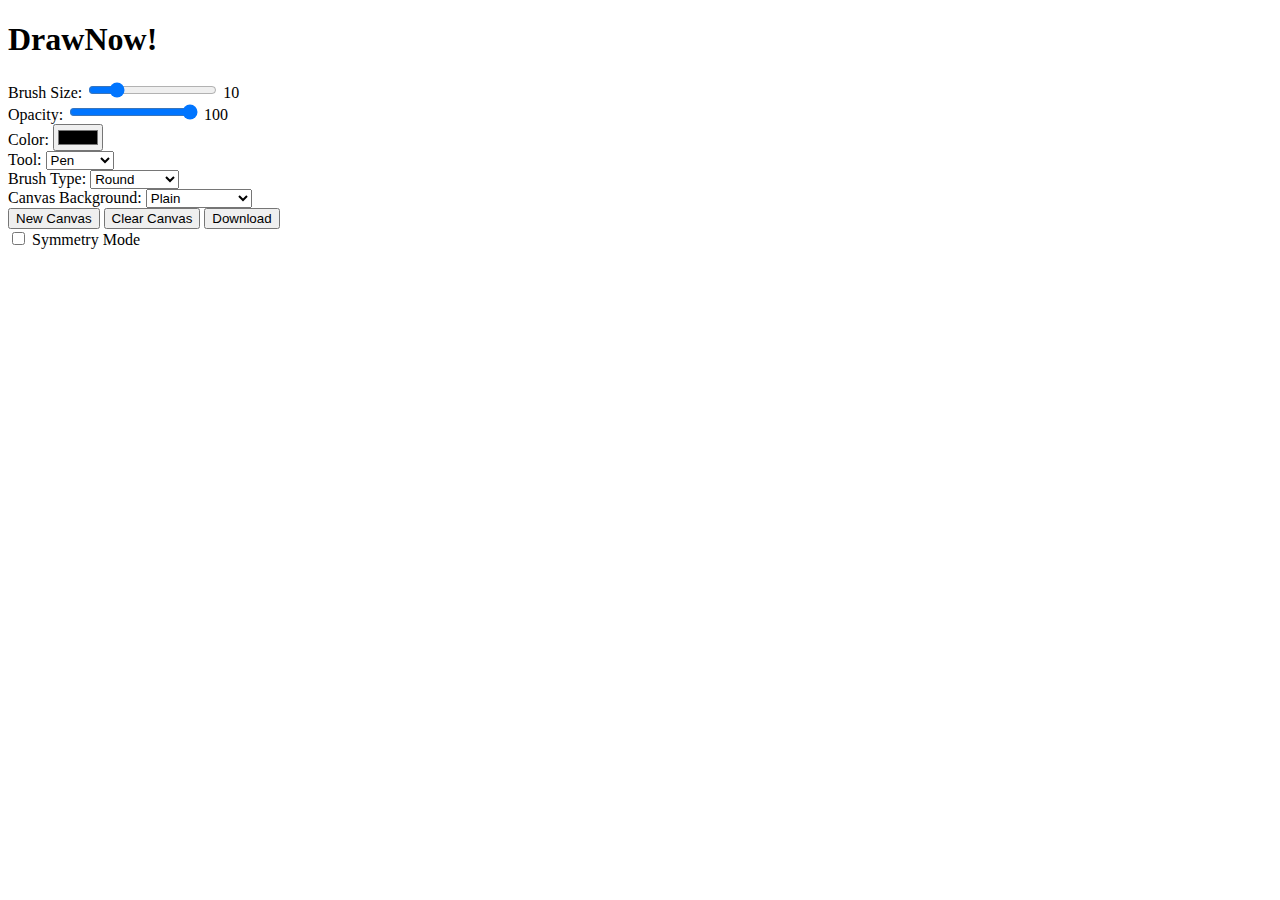
==== index.html @ f37eefe8 "index.html" ====
<!DOCTYPE html>
<html lang="en">
<head>
  <meta charset="UTF-8">
  <title>DrawNow!</title>
  <link rel="stylesheet" href="styles.css">
</head>
<body>
  <!-- Header -->
  <header>
    <h1>DrawNow!</h1>
  </header>

  <!-- Toolbar -->
  <div class="toolbar">
    <!-- Brush size & opacity -->
    <div class="toolbar-item">
      <label for="brushSize">Brush Size:</label>
      <input type="range" id="brushSize" min="1" max="50" value="10">
      <span id="brushSizeValue">10</span>
    </div>
    <div class="toolbar-item">
      <label for="opacity">Opacity:</label>
      <input type="range" id="opacity" min="0" max="100" value="100">
      <span id="opacityValue">100</span>
    </div>
    <!-- Color picker & recent colors -->
    <div class="toolbar-item">
      <label for="brushColor">Color:</label>
      <input type="color" id="brushColor" value="#000000">
      <div id="recentColors"></div>
    </div>
    <!-- Tool selector  -->
    <div class="toolbar-item">
      <label for="tool">Tool:</label>
      <select id="tool">
        <option value="pen">Pen</option>
        <option value="eraser">Eraser</option>
        <option value="fill">Fill</option>
        <option value="shape">Shapes</option>
      </select>
    </div>
    <!-- Brush types – 20 unique brushes -->
    <div class="toolbar-item">
      <label for="brushType">Brush Type:</label>
      <select id="brushType">
        <option value="round">Round</option>
        <option value="square">Square</option>
        <option value="dotted">Dotted</option>
        <option value="spray">Spray</option>
        <option value="calligraphy">Calligraphy</option>
        <option value="splatter">Splatter</option>
        <option value="watercolor">Watercolor</option>
        <option value="chalk">Chalk</option>
        <option value="oil">Oil</option>
        <option value="pencil">Pencil</option>
        <option value="neon">Neon</option>
        <option value="glitter">Glitter</option>
        <option value="textured">Textured</option>
        <option value="pattern">Pattern</option>
        <option value="airbrush">Airbrush</option>
        <option value="star">Star</option>
        <option value="heart">Heart</option>
        <option value="zigzag">Zigzag</option>
        <option value="scatter">Scatter</option>
        <option value="crayon">Crayon</option>
      </select>
    </div>
    <!-- Shape options (shown only when tool is "shape") -->
    <div class="toolbar-item" id="shapeOptions" style="display:none;">
      <label for="shapeType">Shape:</label>
      <select id="shapeType">
        <option value="line">Straight Line</option>
        <option value="dottedLine">Dotted Line</option>
        <option value="rectangle">Rectangle</option>
        <option value="dottedRectangle">Dotted Rectangle</option>
        <option value="circle">Circle</option>
        <option value="ellipse">Ellipse</option>
        <option value="oval">Oval</option>
      </select>
    </div>
    <!-- Canvas Background Options -->
    <div class="toolbar-item">
      <label for="backgroundPattern">Canvas Background:</label>
      <select id="backgroundPattern">
        <option value="plain">Plain</option>
        <option value="notebook">Notebook</option>
        <option value="pastel">Pastel Pattern</option>
        <option value="fabric">Fabric</option>
        <option value="paper">Paper</option>
        <option value="grid">Grid</option>
        <option value="oldpaper">Old Paper</option>
        <option value="wood">Wood</option>
        <option value="marble">Marble</option>
      </select>
    </div>
    <!-- Action Buttons -->
    <div class="toolbar-item">
      <button id="newCanvas">New Canvas</button>
      <button id="clearCanvas">Clear Canvas</button>
      <button id="downloadCanvas">Download</button>
    </div>
    <!-- Symmetry mode (toggle with shortcut Y) -->
    <div class="toolbar-item">
      <label>
        <input type="checkbox" id="symmetry">
        Symmetry Mode
      </label>
    </div>
  </div>

  <!-- Drawing Canvas Container -->
  <div class="canvas-container plain" id="canvasContainer">
    <canvas id="drawingCanvas" width="800" height="600"></canvas>
  </div>

  <script src="script.js"></script>
</body>
</html>
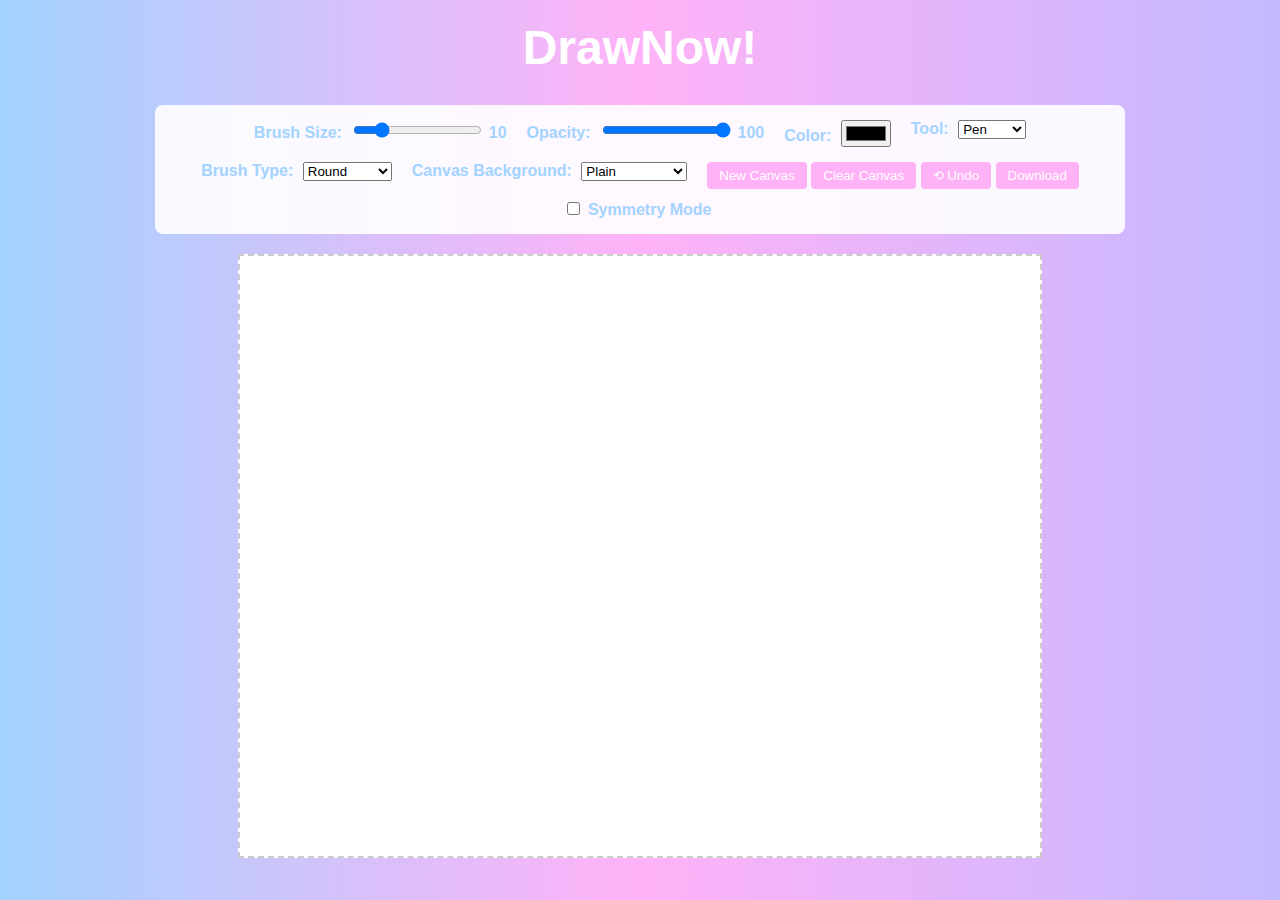
==== commit c153babc: "Update index.html" ====
--- a/index.html
+++ b/index.html
@@ -98,6 +98,7 @@
     <div class="toolbar-item">
       <button id="newCanvas">New Canvas</button>
       <button id="clearCanvas">Clear Canvas</button>
+      <button id="undoCanvas">⟲ Undo</button>
       <button id="downloadCanvas">Download</button>
     </div>
     <!-- Symmetry mode (toggle with shortcut Y) -->
--- a/styles.css
+++ b/styles.css
@@ -0,0 +1,115 @@
+/* Global & Gradient Background */
+body {
+  margin: 0;
+  padding: 0;
+  font-family: 'Arial', sans-serif;
+  background: linear-gradient(90deg, #A3D3FF, #FFB2F7, #C3B9FF);
+  color: #A3D3FF;
+}
+
+/* Header */
+header {
+  text-align: center;
+  padding: 20px;
+}
+header h1 {
+  margin: 0;
+  color: white;
+  font-size: 3em;
+}
+
+/* Toolbar */
+.toolbar {
+  display: flex;
+  flex-wrap: wrap;
+  justify-content: center;
+  background-color: rgba(255,255,255,0.9);
+  padding: 10px;
+  border-radius: 8px;
+  margin: 10px auto;
+  max-width: 950px;
+}
+.toolbar-item {
+  margin: 5px 10px;
+  font-weight: bold;
+  color: #A3D3FF;
+}
+.toolbar-item label {
+  margin-right: 5px;
+}
+button {
+  background-color: #FFB2F7;
+  border: none;
+  padding: 6px 12px;
+  border-radius: 4px;
+  color: white;
+  cursor: pointer;
+}
+button:hover {
+  background-color: #e699f0;
+}
+
+/* Recent Colors Palette */
+#recentColors {
+  margin-top: 5px;
+}
+.color-swatch {
+  display: inline-block;
+  width: 20px;
+  height: 20px;
+  margin-right: 3px;
+  border: 1px solid #C3B9FF;
+  cursor: pointer;
+}
+
+/* Canvas Container */
+.canvas-container {
+  margin: 20px auto;
+  width: 800px;
+  height: 600px;
+  border: 2px dashed #ccc;
+  position: relative;
+  background-size: cover;
+  background-position: center;
+}
+
+/* Predefined Backgrounds */
+.canvas-container.plain {
+  background-color: #fff;
+}
+.canvas-container.notebook {
+  background: repeating-linear-gradient(0deg, #fff, #fff 23px, #d1d1d1 24px);
+}
+.canvas-container.pastel {
+  background: linear-gradient(45deg, #A3D3FF 25%, transparent 25%) -50px 0,
+              linear-gradient(-45deg, #FFB2F7 25%, transparent 25%) -50px 0,
+              linear-gradient(45deg, transparent 75%, #C3B9FF 75%),
+              linear-gradient(-45deg, transparent 75%, #C3B9FF 75%);
+  background-size: 100px 100px;
+}
+.canvas-container.fabric {
+  background-image: url('https://assets.onecompiler.app/438dg3d7r/43efd2752/fabric%20copy.png');
+}
+.canvas-container.paper {
+  background-image: url('https://assets.onecompiler.app/438dg3d7r/43efd2752/10366807.jpg');
+}
+.canvas-container.grid {
+  background-image: url('https://assets.onecompiler.app/438dg3d7r/43efd2752/sl_072622_51930_13.jpg');
+}
+.canvas-container.oldpaper {
+  background-image: url('https://assets.onecompiler.app/438dg3d7r/43efd2752/37416bdfbbe287d1f1cd44fa8dfd3159.jpg');
+}
+.canvas-container.wood {
+  background-image: url('https://assets.onecompiler.app/438dg3d7r/43efd2752/wood.jpg');
+}
+.canvas-container.marble {
+  background-image: url('https://assets.onecompiler.app/438dg3d7r/43efd2752/marble%20copy.png');
+}
+
+/* The drawing canvas itself */
+canvas {
+  position: absolute;
+  left: 0;
+  top: 0;
+  z-index: 1;
+}
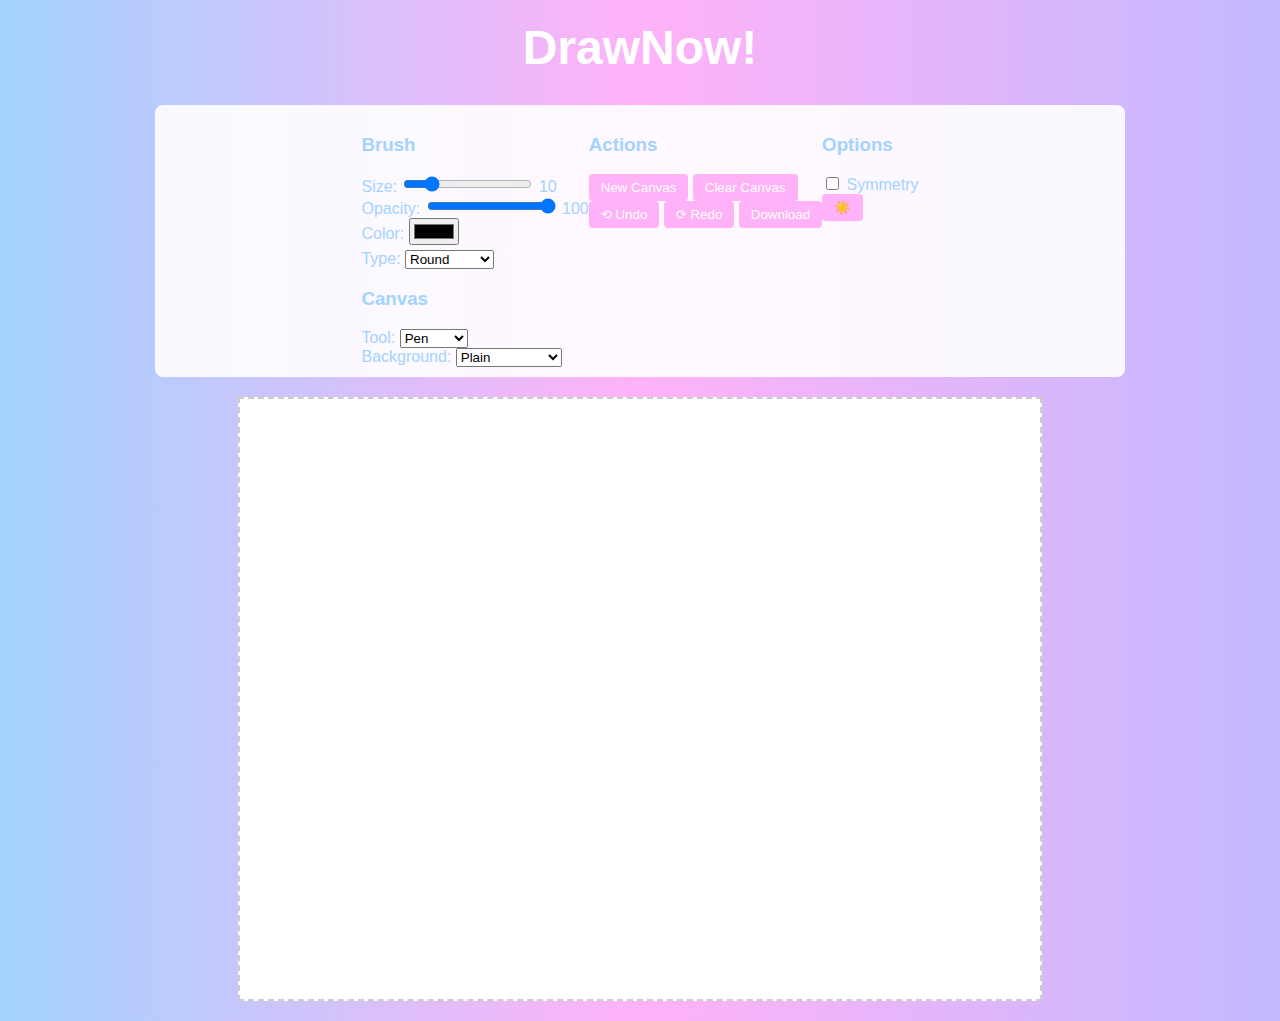
==== commit 1416cd22: "Update index.html" ====
--- a/index.html
+++ b/index.html
@@ -13,100 +13,125 @@
 
   <!-- Toolbar -->
   <div class="toolbar">
-    <!-- Brush size & opacity -->
-    <div class="toolbar-item">
-      <label for="brushSize">Brush Size:</label>
-      <input type="range" id="brushSize" min="1" max="50" value="10">
-      <span id="brushSizeValue">10</span>
+    <!-- Left grouping: Brush and Canvas menus -->
+    <div class="menu-group">
+      <!-- Brush Controls -->
+      <div class="menu">
+        <h3>Brush</h3>
+        <div class="menu-item">
+          <label for="brushSize">Size:</label>
+          <input type="range" id="brushSize" min="1" max="50" value="10">
+          <span id="brushSizeValue">10</span>
+        </div>
+        <div class="menu-item">
+          <label for="opacity">Opacity:</label>
+          <input type="range" id="opacity" min="0" max="100" value="100">
+          <span id="opacityValue">100</span>
+        </div>
+        <div class="menu-item">
+          <label for="brushColor">Color:</label>
+          <input type="color" id="brushColor" value="#000000">
+          <div id="recentColors"></div>
+        </div>
+        <div class="menu-item">
+          <label for="brushType">Type:</label>
+          <select id="brushType">
+            <option value="round">Round</option>
+            <option value="square">Square</option>
+            <option value="dotted">Dotted</option>
+            <option value="spray">Spray</option>
+            <option value="calligraphy">Calligraphy</option>
+            <option value="splatter">Splatter</option>
+            <option value="watercolor">Watercolor</option>
+            <option value="chalk">Chalk</option>
+            <option value="oil">Oil</option>
+            <option value="pencil">Pencil</option>
+            <option value="neon">Neon</option>
+            <option value="glitter">Glitter</option>
+            <option value="textured">Textured</option>
+            <option value="pattern">Pattern</option>
+            <option value="airbrush">Airbrush</option>
+            <option value="star">Star</option>
+            <option value="heart">Heart</option>
+            <option value="zigzag">Zigzag</option>
+            <option value="scatter">Scatter</option>
+            <option value="crayon">Crayon</option>
+          </select>
+        </div>
+      </div>
+      <!-- Canvas Controls -->
+      <div class="menu">
+        <h3>Canvas</h3>
+        <div class="menu-item">
+          <label for="tool">Tool:</label>
+          <select id="tool">
+            <option value="pen">Pen</option>
+            <option value="eraser">Eraser</option>
+            <option value="fill">Fill</option>
+            <option value="shape">Shapes</option>
+          </select>
+        </div>
+        <div class="menu-item" id="shapeOptions" style="display:none;">
+          <label for="shapeType">Shape:</label>
+          <select id="shapeType">
+            <option value="line">Straight Line</option>
+            <option value="dottedLine">Dotted Line</option>
+            <option value="rectangle">Rectangle</option>
+            <option value="dottedRectangle">Dotted Rectangle</option>
+            <option value="circle">Circle</option>
+            <option value="ellipse">Ellipse</option>
+            <option value="oval">Oval</option>
+            <option value="star">Star</option>
+            <option value="heart">Heart</option>
+          </select>
+        </div>
+        <div class="menu-item">
+          <label for="backgroundPattern">Background:</label>
+          <select id="backgroundPattern">
+            <option value="plain">Plain</option>
+            <option value="notebook">Notebook</option>
+            <option value="pastel">Pastel Pattern</option>
+            <option value="fabric">Fabric</option>
+            <option value="paper">Paper</option>
+            <option value="grid">Grid</option>
+            <option value="oldpaper">Old Paper</option>
+            <option value="wood">Wood</option>
+            <option value="marble">Marble</option>
+          </select>
+        </div>
+      </div>
     </div>
-    <div class="toolbar-item">
-      <label for="opacity">Opacity:</label>
-      <input type="range" id="opacity" min="0" max="100" value="100">
-      <span id="opacityValue">100</span>
+
+    <!-- Middle grouping: Actions -->
+    <div class="menu-group">
+      <div class="menu">
+        <h3>Actions</h3>
+        <div class="menu-item">
+          <button id="newCanvas">New Canvas</button>
+          <button id="clearCanvas">Clear Canvas</button>
+        </div>
+        <div class="menu-item">
+          <button id="undoCanvas">⟲ Undo</button>
+          <button id="redoCanvas">⟳ Redo</button>
+          <button id="downloadCanvas">Download</button>
+        </div>
+      </div>
     </div>
-    <!-- Color picker & recent colors -->
-    <div class="toolbar-item">
-      <label for="brushColor">Color:</label>
-      <input type="color" id="brushColor" value="#000000">
-      <div id="recentColors"></div>
-    </div>
-    <!-- Tool selector  -->
-    <div class="toolbar-item">
-      <label for="tool">Tool:</label>
-      <select id="tool">
-        <option value="pen">Pen</option>
-        <option value="eraser">Eraser</option>
-        <option value="fill">Fill</option>
-        <option value="shape">Shapes</option>
-      </select>
-    </div>
-    <!-- Brush types – 20 unique brushes -->
-    <div class="toolbar-item">
-      <label for="brushType">Brush Type:</label>
-      <select id="brushType">
-        <option value="round">Round</option>
-        <option value="square">Square</option>
-        <option value="dotted">Dotted</option>
-        <option value="spray">Spray</option>
-        <option value="calligraphy">Calligraphy</option>
-        <option value="splatter">Splatter</option>
-        <option value="watercolor">Watercolor</option>
-        <option value="chalk">Chalk</option>
-        <option value="oil">Oil</option>
-        <option value="pencil">Pencil</option>
-        <option value="neon">Neon</option>
-        <option value="glitter">Glitter</option>
-        <option value="textured">Textured</option>
-        <option value="pattern">Pattern</option>
-        <option value="airbrush">Airbrush</option>
-        <option value="star">Star</option>
-        <option value="heart">Heart</option>
-        <option value="zigzag">Zigzag</option>
-        <option value="scatter">Scatter</option>
-        <option value="crayon">Crayon</option>
-      </select>
-    </div>
-    <!-- Shape options (shown only when tool is "shape") -->
-    <div class="toolbar-item" id="shapeOptions" style="display:none;">
-      <label for="shapeType">Shape:</label>
-      <select id="shapeType">
-        <option value="line">Straight Line</option>
-        <option value="dottedLine">Dotted Line</option>
-        <option value="rectangle">Rectangle</option>
-        <option value="dottedRectangle">Dotted Rectangle</option>
-        <option value="circle">Circle</option>
-        <option value="ellipse">Ellipse</option>
-        <option value="oval">Oval</option>
-      </select>
-    </div>
-    <!-- Canvas Background Options -->
-    <div class="toolbar-item">
-      <label for="backgroundPattern">Canvas Background:</label>
-      <select id="backgroundPattern">
-        <option value="plain">Plain</option>
-        <option value="notebook">Notebook</option>
-        <option value="pastel">Pastel Pattern</option>
-        <option value="fabric">Fabric</option>
-        <option value="paper">Paper</option>
-        <option value="grid">Grid</option>
-        <option value="oldpaper">Old Paper</option>
-        <option value="wood">Wood</option>
-        <option value="marble">Marble</option>
-      </select>
-    </div>
-    <!-- Action Buttons -->
-    <div class="toolbar-item">
-      <button id="newCanvas">New Canvas</button>
-      <button id="clearCanvas">Clear Canvas</button>
-      <button id="undoCanvas">⟲ Undo</button>
-      <button id="downloadCanvas">Download</button>
-    </div>
-    <!-- Symmetry mode (toggle with shortcut Y) -->
-    <div class="toolbar-item">
-      <label>
-        <input type="checkbox" id="symmetry">
-        Symmetry Mode
-      </label>
+
+    <!-- Right grouping: Options -->
+    <div class="menu-group">
+      <div class="menu">
+        <h3>Options</h3>
+        <div class="menu-item">
+          <label>
+            <input type="checkbox" id="symmetry">
+            Symmetry
+          </label>
+        </div>
+        <div class="menu-item">
+          <button id="toggleDarkMode">☀️</button>
+        </div>
+      </div>
     </div>
   </div>
 
--- a/styles.css
+++ b/styles.css
@@ -81,10 +81,10 @@
   background: repeating-linear-gradient(0deg, #fff, #fff 23px, #d1d1d1 24px);
 }
 .canvas-container.pastel {
-  background: linear-gradient(45deg, #A3D3FF 25%, transparent 25%) -50px 0,
-              linear-gradient(-45deg, #FFB2F7 25%, transparent 25%) -50px 0,
-              linear-gradient(45deg, transparent 75%, #C3B9FF 75%),
-              linear-gradient(-45deg, transparent 75%, #C3B9FF 75%);
+  background: linear-gradient(45deg, #A3D3FF 25%, transparent 100%) -50px 0,
+              linear-gradient(-45deg, #FFB2F7 25%, transparent 100%) -50px 0,
+              linear-gradient(45deg, transparent 100%, #C3B9FF 75%),
+              linear-gradient(-45deg, transparent 100%, #C3B9FF 75%);
   background-size: 100px 100px;
 }
 .canvas-container.fabric {
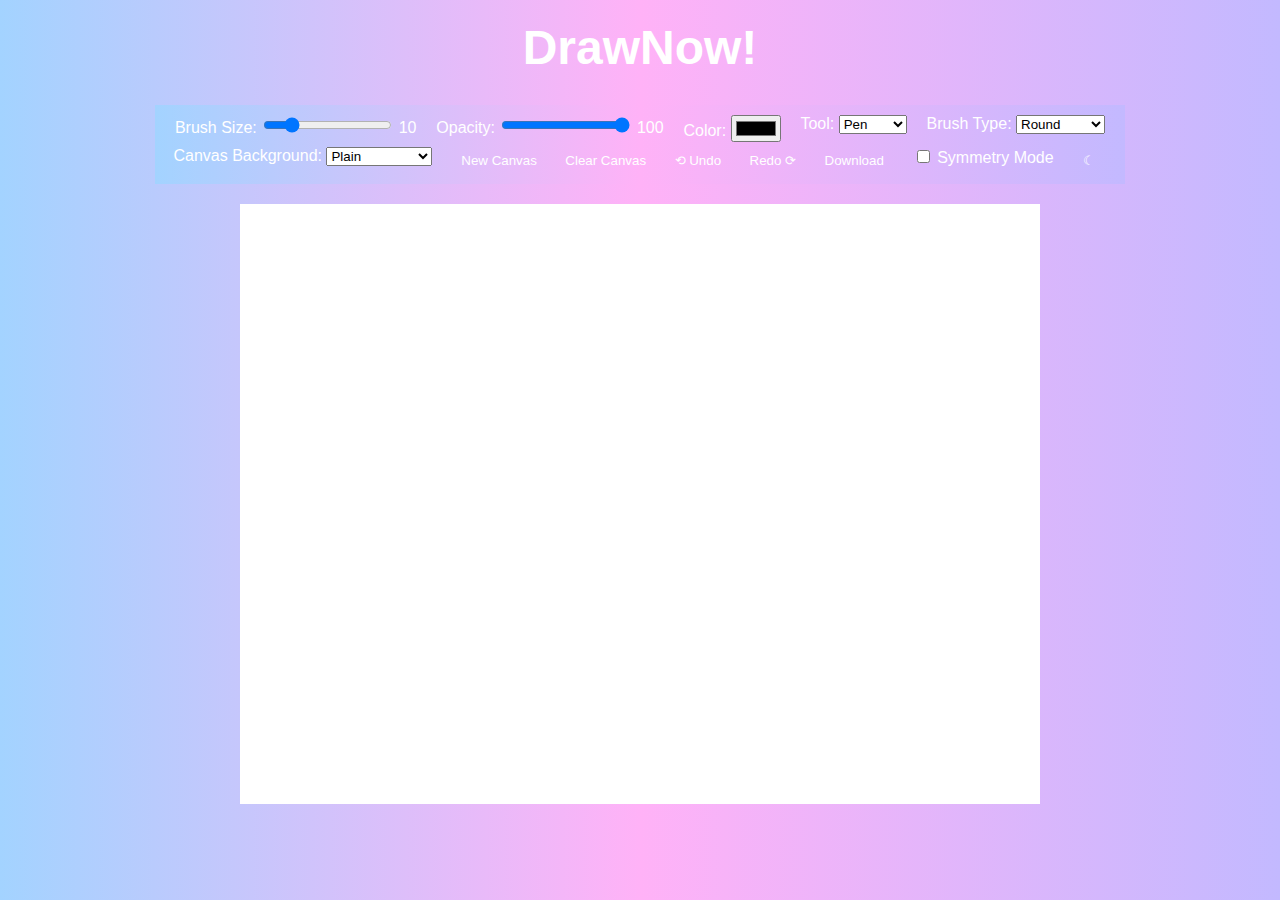
==== commit 0b14b346: "Update index.html" ====
--- a/index.html
+++ b/index.html
@@ -13,125 +13,106 @@
 
   <!-- Toolbar -->
   <div class="toolbar">
-    <!-- Left grouping: Brush and Canvas menus -->
-    <div class="menu-group">
-      <!-- Brush Controls -->
-      <div class="menu">
-        <h3>Brush</h3>
-        <div class="menu-item">
-          <label for="brushSize">Size:</label>
-          <input type="range" id="brushSize" min="1" max="50" value="10">
-          <span id="brushSizeValue">10</span>
-        </div>
-        <div class="menu-item">
-          <label for="opacity">Opacity:</label>
-          <input type="range" id="opacity" min="0" max="100" value="100">
-          <span id="opacityValue">100</span>
-        </div>
-        <div class="menu-item">
-          <label for="brushColor">Color:</label>
-          <input type="color" id="brushColor" value="#000000">
-          <div id="recentColors"></div>
-        </div>
-        <div class="menu-item">
-          <label for="brushType">Type:</label>
-          <select id="brushType">
-            <option value="round">Round</option>
-            <option value="square">Square</option>
-            <option value="dotted">Dotted</option>
-            <option value="spray">Spray</option>
-            <option value="calligraphy">Calligraphy</option>
-            <option value="splatter">Splatter</option>
-            <option value="watercolor">Watercolor</option>
-            <option value="chalk">Chalk</option>
-            <option value="oil">Oil</option>
-            <option value="pencil">Pencil</option>
-            <option value="neon">Neon</option>
-            <option value="glitter">Glitter</option>
-            <option value="textured">Textured</option>
-            <option value="pattern">Pattern</option>
-            <option value="airbrush">Airbrush</option>
-            <option value="star">Star</option>
-            <option value="heart">Heart</option>
-            <option value="zigzag">Zigzag</option>
-            <option value="scatter">Scatter</option>
-            <option value="crayon">Crayon</option>
-          </select>
-        </div>
-      </div>
-      <!-- Canvas Controls -->
-      <div class="menu">
-        <h3>Canvas</h3>
-        <div class="menu-item">
-          <label for="tool">Tool:</label>
-          <select id="tool">
-            <option value="pen">Pen</option>
-            <option value="eraser">Eraser</option>
-            <option value="fill">Fill</option>
-            <option value="shape">Shapes</option>
-          </select>
-        </div>
-        <div class="menu-item" id="shapeOptions" style="display:none;">
-          <label for="shapeType">Shape:</label>
-          <select id="shapeType">
-            <option value="line">Straight Line</option>
-            <option value="dottedLine">Dotted Line</option>
-            <option value="rectangle">Rectangle</option>
-            <option value="dottedRectangle">Dotted Rectangle</option>
-            <option value="circle">Circle</option>
-            <option value="ellipse">Ellipse</option>
-            <option value="oval">Oval</option>
-            <option value="star">Star</option>
-            <option value="heart">Heart</option>
-          </select>
-        </div>
-        <div class="menu-item">
-          <label for="backgroundPattern">Background:</label>
-          <select id="backgroundPattern">
-            <option value="plain">Plain</option>
-            <option value="notebook">Notebook</option>
-            <option value="pastel">Pastel Pattern</option>
-            <option value="fabric">Fabric</option>
-            <option value="paper">Paper</option>
-            <option value="grid">Grid</option>
-            <option value="oldpaper">Old Paper</option>
-            <option value="wood">Wood</option>
-            <option value="marble">Marble</option>
-          </select>
-        </div>
-      </div>
+    <!-- Brush size & opacity -->
+    <div class="toolbar-item">
+      <label for="brushSize">Brush Size:</label>
+      <input type="range" id="brushSize" min="1" max="50" value="10">
+      <span id="brushSizeValue">10</span>
     </div>
-
-    <!-- Middle grouping: Actions -->
-    <div class="menu-group">
-      <div class="menu">
-        <h3>Actions</h3>
-        <div class="menu-item">
-          <button id="newCanvas">New Canvas</button>
-          <button id="clearCanvas">Clear Canvas</button>
-        </div>
-        <div class="menu-item">
-          <button id="undoCanvas">⟲ Undo</button>
-          <button id="redoCanvas">⟳ Redo</button>
-          <button id="downloadCanvas">Download</button>
-        </div>
-      </div>
+    <div class="toolbar-item">
+      <label for="opacity">Opacity:</label>
+      <input type="range" id="opacity" min="0" max="100" value="100">
+      <span id="opacityValue">100</span>
     </div>
-
-    <!-- Right grouping: Options -->
-    <div class="menu-group">
-      <div class="menu">
-        <h3>Options</h3>
-        <div class="menu-item">
-          <label>
-            <input type="checkbox" id="symmetry">
-            Symmetry
-          </label>
-        </div>
-        <div class="menu-item">
-          <button id="toggleDarkMode">☀️</button>
-        </div>
-      </div>
+    <!-- Color picker & recent colors -->
+    <div class="toolbar-item">
+      <label for="brushColor">Color:</label>
+      <input type="color" id="brushColor" value="#000000">
+      <div id="recentColors"></div>
+    </div>
+    <!-- Tool selector  -->
+    <div class="toolbar-item">
+      <label for="tool">Tool:</label>
+      <select id="tool">
+        <option value="pen">Pen</option>
+        <option value="eraser">Eraser</option>
+        <option value="fill">Fill</option>
+        <option value="shape">Shapes</option>
+      </select>
+    </div>
+    <!-- Brush types – 20 unique brushes -->
+    <div class="toolbar-item">
+      <label for="brushType">Brush Type:</label>
+      <select id="brushType">
+        <option value="round">Round</option>
+        <option value="square">Square</option>
+        <option value="dotted">Dotted</option>
+        <option value="spray">Spray</option>
+        <option value="calligraphy">Calligraphy</option>
+        <option value="splatter">Splatter</option>
+        <option value="watercolor">Watercolor</option>
+        <option value="chalk">Chalk</option>
+        <option value="oil">Oil</option>
+        <option value="pencil">Pencil</option>
+        <option value="neon">Neon</option>
+        <option value="glitter">Glitter</option>
+        <option value="textured">Textured</option>
+        <option value="pattern">Pattern</option>
+        <option value="airbrush">Airbrush</option>
+        <option value="star">Star</option>
+        <option value="heart">Heart</option>
+        <option value="zigzag">Zigzag</option>
+        <option value="scatter">Scatter</option>
+        <option value="crayon">Crayon</option>
+      </select>
+    </div>
+    <!-- Shape options (shown only when tool is "shape") -->
+    <div class="toolbar-item" id="shapeOptions" style="display:none;">
+      <label for="shapeType">Shape:</label>
+      <select id="shapeType">
+        <option value="line">Straight Line</option>
+        <option value="dottedLine">Dotted Line</option>
+        <option value="rectangle">Rectangle</option>
+        <option value="dottedRectangle">Dotted Rectangle</option>
+        <option value="circle">Circle</option>
+        <option value="ellipse">Ellipse</option>
+        <option value="oval">Oval</option>
+        <option value="star">Star</option>
+        <option value="heart">Heart</option>
+      </select>
+    </div>
+    <!-- Canvas Background Options -->
+    <div class="toolbar-item">
+      <label for="backgroundPattern">Canvas Background:</label>
+      <select id="backgroundPattern">
+        <option value="plain">Plain</option>
+        <option value="notebook">Notebook</option>
+        <option value="pastel">Pastel Pattern</option>
+        <option value="fabric">Fabric</option>
+        <option value="paper">Paper</option>
+        <option value="grid">Grid</option>
+        <option value="oldpaper">Old Paper</option>
+        <option value="wood">Wood</option>
+        <option value="marble">Marble</option>
+      </select>
+    </div>
+    <!-- Action Buttons -->
+    <div class="toolbar-item">
+      <button id="newCanvas">New Canvas</button>
+      <button id="clearCanvas">Clear Canvas</button>
+      <button id="undoCanvas">⟲ Undo</button>
+      <button id="redoCanvas">Redo ⟳</button>
+      <button id="downloadCanvas">Download</button>
+    </div>
+    <!-- Additional Toggles -->
+    <div class="toolbar-item">
+      <label>
+        <input type="checkbox" id="symmetry">
+        Symmetry Mode
+      </label>
+    </div>
+    <div class="toolbar-item">
+      <button id="darkModeToggle">☾</button>
     </div>
   </div>
 
--- a/styles.css
+++ b/styles.css
@@ -4,7 +4,14 @@
   padding: 0;
   font-family: 'Arial', sans-serif;
   background: linear-gradient(90deg, #A3D3FF, #FFB2F7, #C3B9FF);
-  color: #A3D3FF;
+  color: white;
+  transition: background 0.3s, color 0.3s;
+}
+
+/* Dark Mode */
+body.dark-mode {
+  background: #222;
+  color: #ddd;
 }
 
 /* Header */
@@ -18,35 +25,45 @@
   font-size: 3em;
 }
 
-/* Toolbar */
+/* Toolbar & Menus */
 .toolbar {
   display: flex;
   flex-wrap: wrap;
-  justify-content: center;
-  background-color: rgba(255,255,255,0.9);
+  justify-content: space-around;
+  background: linear-gradient(90deg, #A3D3FF, #FFB2F7, #C3B9FF);
   padding: 10px;
-  border-radius: 8px;
   margin: 10px auto;
   max-width: 950px;
 }
-.toolbar-item {
-  margin: 5px 10px;
-  font-weight: bold;
-  color: #A3D3FF;
+.menu-group {
+  display: flex;
+  flex-direction: column;
+  margin: 5px;
 }
-.toolbar-item label {
+.menu {
+  padding: 10px;
+}
+.menu h3 {
+  margin: 0 0 5px;
+  color: white;
+}
+.menu-item {
+  margin: 5px 0;
+}
+.menu-item label {
   margin-right: 5px;
+  color: white;
 }
 button {
-  background-color: #FFB2F7;
+  background: transparent;
   border: none;
   padding: 6px 12px;
-  border-radius: 4px;
   color: white;
   cursor: pointer;
+  transition: background 0.2s;
 }
 button:hover {
-  background-color: #e699f0;
+  background: rgba(255, 255, 255, 0.2);
 }
 
 /* Recent Colors Palette */
@@ -58,7 +75,7 @@
   width: 20px;
   height: 20px;
   margin-right: 3px;
-  border: 1px solid #C3B9FF;
+  border: 1px solid white;
   cursor: pointer;
 }
 
@@ -67,7 +84,7 @@
   margin: 20px auto;
   width: 800px;
   height: 600px;
-  border: 2px dashed #ccc;
+  border: none;
   position: relative;
   background-size: cover;
   background-position: center;
@@ -81,10 +98,10 @@
   background: repeating-linear-gradient(0deg, #fff, #fff 23px, #d1d1d1 24px);
 }
 .canvas-container.pastel {
-  background: linear-gradient(45deg, #A3D3FF 25%, transparent 100%) -50px 0,
-              linear-gradient(-45deg, #FFB2F7 25%, transparent 100%) -50px 0,
-              linear-gradient(45deg, transparent 100%, #C3B9FF 75%),
-              linear-gradient(-45deg, transparent 100%, #C3B9FF 75%);
+  background: linear-gradient(45deg, #A3D3FF 25%, transparent 25%) -50px 0,
+              linear-gradient(-45deg, #FFB2F7 25%, transparent 25%) -50px 0,
+              linear-gradient(45deg, transparent 75%, #C3B9FF 75%),
+              linear-gradient(-45deg, transparent 75%, #C3B9FF 75%);
   background-size: 100px 100px;
 }
 .canvas-container.fabric {
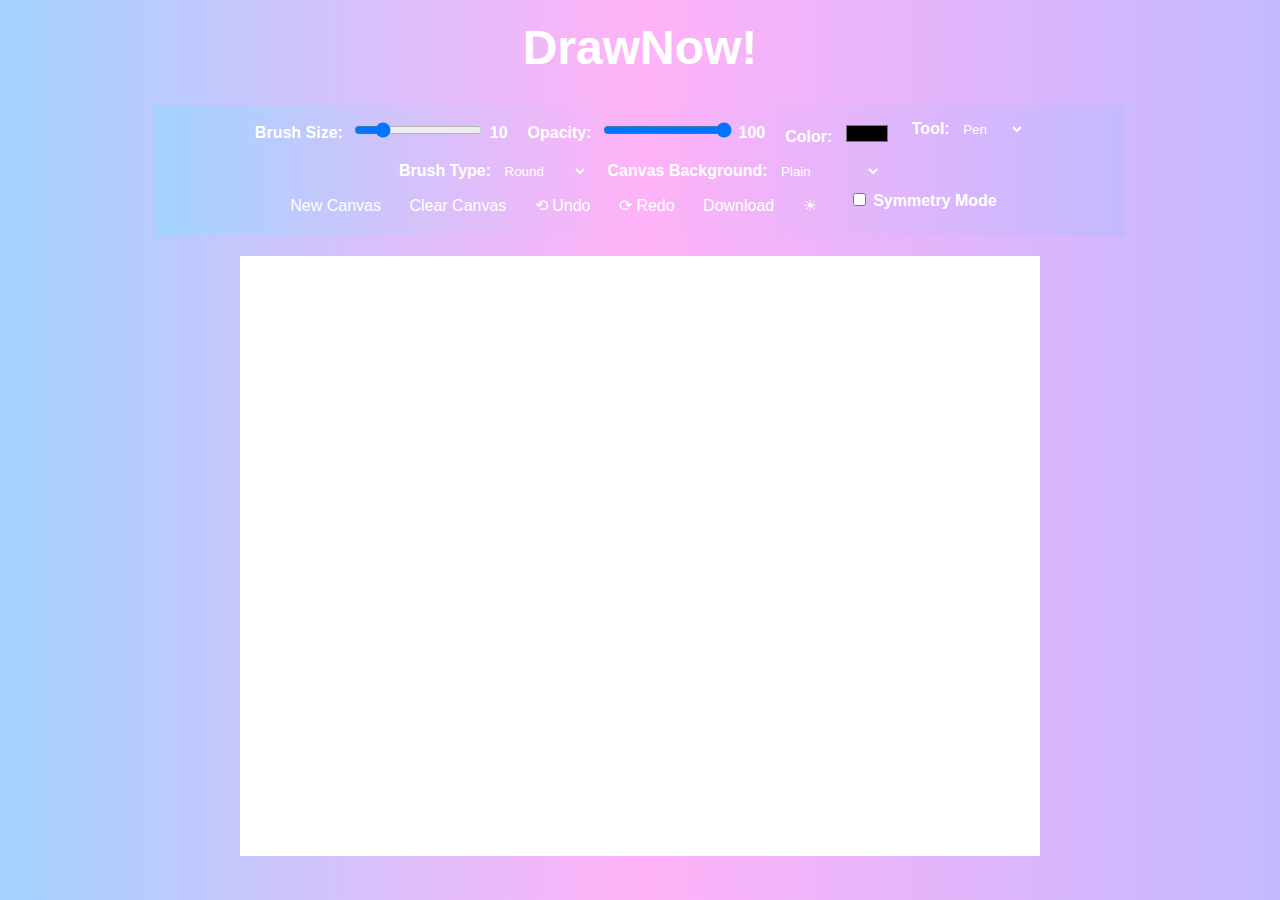
==== commit 9cd56036: "Update index.html" ====
--- a/index.html
+++ b/index.html
@@ -101,18 +101,16 @@
       <button id="newCanvas">New Canvas</button>
       <button id="clearCanvas">Clear Canvas</button>
       <button id="undoCanvas">⟲ Undo</button>
-      <button id="redoCanvas">Redo ⟳</button>
+      <button id="redoCanvas">⟳ Redo</button>
       <button id="downloadCanvas">Download</button>
+      <button id="darkModeToggle">☀</button>
     </div>
-    <!-- Additional Toggles -->
+    <!-- Symmetry mode (toggle with shortcut Y) -->
     <div class="toolbar-item">
       <label>
         <input type="checkbox" id="symmetry">
         Symmetry Mode
       </label>
-    </div>
-    <div class="toolbar-item">
-      <button id="darkModeToggle">☾</button>
     </div>
   </div>
 
--- a/styles.css
+++ b/styles.css
@@ -4,11 +4,11 @@
   padding: 0;
   font-family: 'Arial', sans-serif;
   background: linear-gradient(90deg, #A3D3FF, #FFB2F7, #C3B9FF);
-  color: white;
+  color: #333;
   transition: background 0.3s, color 0.3s;
 }
 
-/* Dark Mode */
+/* Dark mode overrides */
 body.dark-mode {
   background: #222;
   color: #ddd;
@@ -25,45 +25,44 @@
   font-size: 3em;
 }
 
-/* Toolbar & Menus */
+/* Toolbar */
 .toolbar {
   display: flex;
   flex-wrap: wrap;
-  justify-content: space-around;
+  justify-content: center;
   background: linear-gradient(90deg, #A3D3FF, #FFB2F7, #C3B9FF);
   padding: 10px;
   margin: 10px auto;
   max-width: 950px;
-}
-.menu-group {
-  display: flex;
-  flex-direction: column;
-  margin: 5px;
-}
-.menu {
-  padding: 10px;
-}
-.menu h3 {
-  margin: 0 0 5px;
   color: white;
 }
-.menu-item {
-  margin: 5px 0;
+body.dark-mode .toolbar {
+  background: linear-gradient(90deg, #444, #666, #444);
 }
-.menu-item label {
+.toolbar-item {
+  margin: 5px 10px;
+  font-weight: bold;
+  color: white;
+}
+.toolbar-item label {
   margin-right: 5px;
   color: white;
 }
-button {
+select, input[type="color"], input[type="range"] {
   background: transparent;
   border: none;
-  padding: 6px 12px;
+  color: white;
+}
+button {
+  background-color: transparent;
+  border: none;
   color: white;
   cursor: pointer;
-  transition: background 0.2s;
+  padding: 6px 12px;
+  font-size: 1em;
 }
 button:hover {
-  background: rgba(255, 255, 255, 0.2);
+  background-color: rgba(255,255,255,0.2);
 }
 
 /* Recent Colors Palette */
@@ -89,8 +88,6 @@
   background-size: cover;
   background-position: center;
 }
-
-/* Predefined Backgrounds */
 .canvas-container.plain {
   background-color: #fff;
 }
